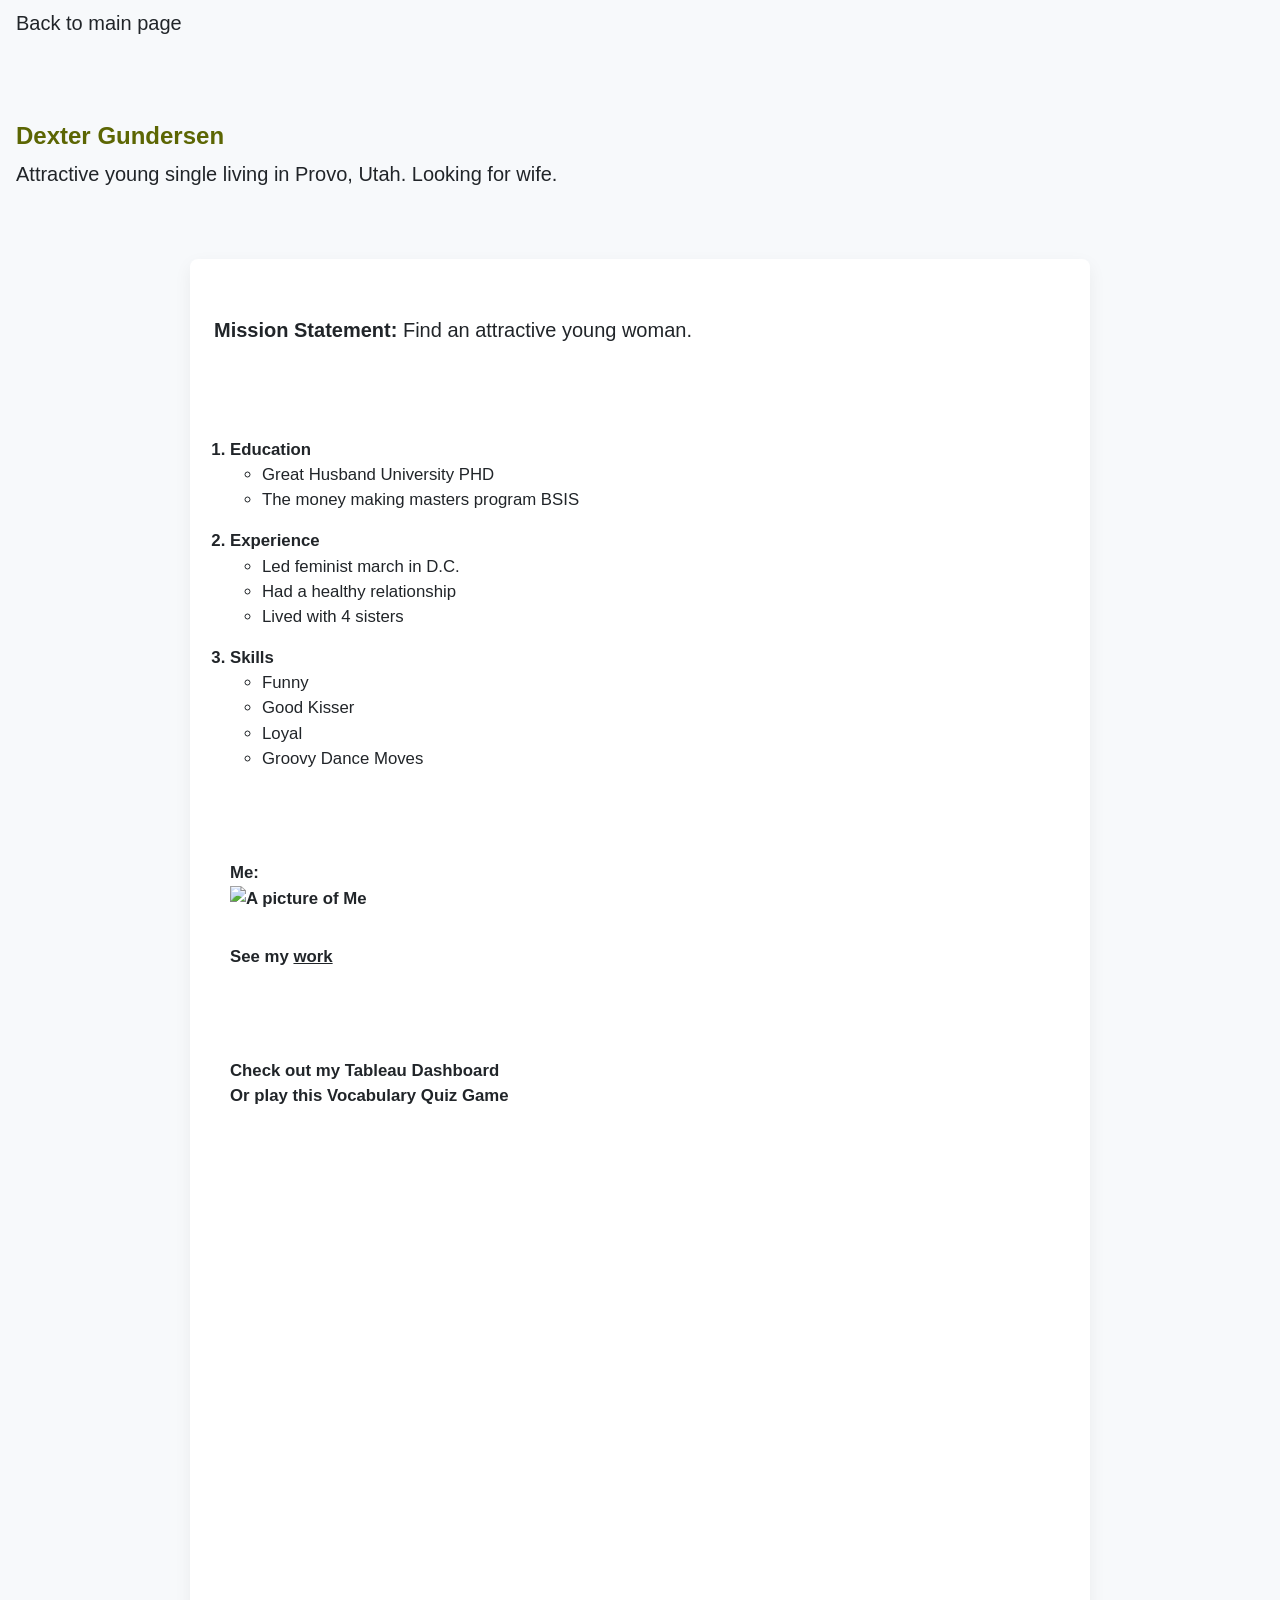
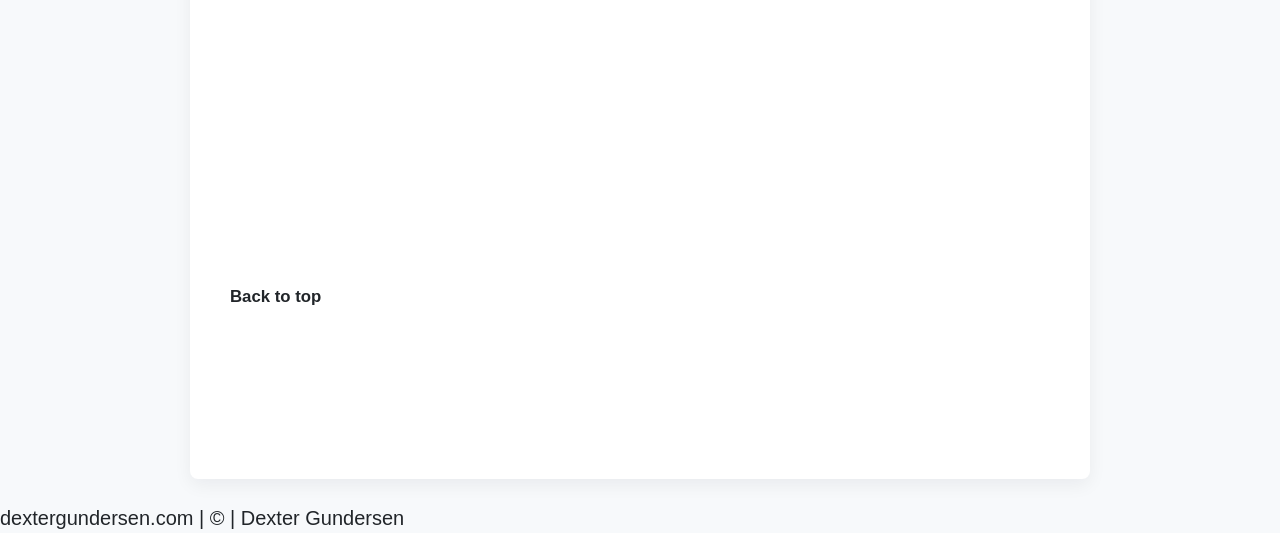
==== resume.html @ a80260eb "Add files via upload" ====
<!--Comment
Dexter Gundersen
040
April 14, 2026-->
<!DOCTYPE html>
<html lang="en">
<head>
    <meta charset="UTF-8">
    <meta name="viewport" content="width=device-width, initial-scale=1.0">
    <title>My Resume</title>
    <link rel="stylesheet" href="css/styles.css">
    <link rel="stylesheet" href="css/style.overwrite.css">

</head>
<body>
    <div class="common header">
        <!-- <img src="../images/Michael.Photo.jpg" height="150" alt="A picture of Me"> -->
    <span class="subheader">
            <a href="index.html" id="top">Back to main page</a> <br><br><br>
            <!-- <a href="#">Resume</a> | 
            <a href="aboutme.html">About me</a> -->
    </span>
    <div class="common rightmenu">
        <h4>Dexter Gundersen</h4>
        Attractive young single living in Provo, Utah. Looking for wife. <br><br>
        
    </div>
    </div>
    <!-- <div class="common leftmenu">
        <a href="#edu">Education</a><br>
        <a href="#exp">Experience</a><br>
        <a href="#ski">Skills</a><br> -->
    </div>
    <div class="common mainbody">
        <p class="justify"><span class="bold"> Mission Statement:</span> Find an attractive young woman.</p> <br><br>
    <ol>
        <li id="edu" class="resumeList">Education
            <ul>
                <li>Great Husband University PHD</li>
                <li>The money making masters program BSIS</li>
            </ul>
        </li>
        <li id="exp" class="resumeList">Experience
            <ul>
                <li>Led feminist march in D.C.</li>
                <li>Had a healthy relationship</li>
                <li>Lived with 4 sisters</li>
            </ul>
        </li>
        <li id="ski" class="resumeList">Skills
            <ul>
                <li>Funny</li>
                <li>Good Kisser</li>
                <li>Loyal</li>
                <li>Groovy Dance Moves</li>
            </ul>
            <p>&nbsp;</p>
            Me:<br>
            <img src="../images/Michael.Photo.jpg" height="150" alt="A picture of Me">
            <p>
            See my <a href="https://www.youtube.com/watch?v=u22BXhMu4tI" target="_blank" title="My Boxing Movie">work</a>
        </p>
            <p>&nbsp;</p>
            Check out my <a href="tab.html" id="top">Tableau Dashboard</a> <br>
            Or play this <a href="vocab-quiz.html">Vocabulary Quiz Game</a>
            <p>&nbsp;</p>
            <p>&nbsp;</p>
            <p>&nbsp;</p>
            <p>&nbsp;</p>
            <p>&nbsp;</p>
            <p>&nbsp;</p>
            <p>&nbsp;</p>
            <p>&nbsp;</p>
            <p>&nbsp;</p>
            <p>&nbsp;</p>
            <p>&nbsp;</p>
            <p>&nbsp;</p>
            <p>&nbsp;</p>
            <a href="#top">Back to top</a><br>
            <p>&nbsp;</p>
            <p>&nbsp;</p>
        </li>
    </ol>
    </div>

    

    <div class="common footer">
        <www class="dextergundersen">dextergundersen</www>.com | &copy; | Dexter Gundersen
    </div>

 
</body>
</html>
---- css/style.overwrite.css ----
/* Overwrite stylesheet  */
.bold {
  font-weight: 700;
}

/* Resume layout tweaks (more specific to override defaults) */
.common.mainbody,
.mainbody,
body .common.mainbody {
  padding: 1.5rem !important;
  font-family: 'Arial', sans-serif;
}

/* Bold the top-level resume list titles but keep nested list items normal */
.common.mainbody ol > li.resumeList,
body .common.mainbody ol > li.resumeList {
  font-weight: 700 !important;
  margin-bottom: 1rem;
  font-size: 1.05rem;
}

.common.mainbody ol > li.resumeList ul li,
body .common.mainbody ol > li.resumeList ul li {
  font-weight: 400 !important;
  font-family: 'Arial', sans-serif;
}

/* Ensure Mission Statement span uses the bold class (stronger selector) */
.common.mainbody p.justify > .bold,
body .common.mainbody p.justify > .bold {
  font-weight: 700 !important;
}

/* Slight spacing for list content */
.common.mainbody ol {
  padding-left: 1rem;
}

/* Padding for right-side menu and header subheader spacing */
.common.rightmenu {
  padding: 1rem !important;
}

.common.header .subheader {
  display: block;
  padding: 0.5rem 1rem;
}

/* Page background and content card for resume */
body {
  background-color: #f7f9fb;
  min-height: 100vh;
}

.common.mainbody,
body .common.mainbody {
  background: #ffffff;
  border-radius: 8px;
  box-shadow: 0 6px 18px rgba(16,24,40,0.06);
  max-width: 900px;
  margin: 1.5rem auto;
}

h4 {
  color: #5c6603;
}
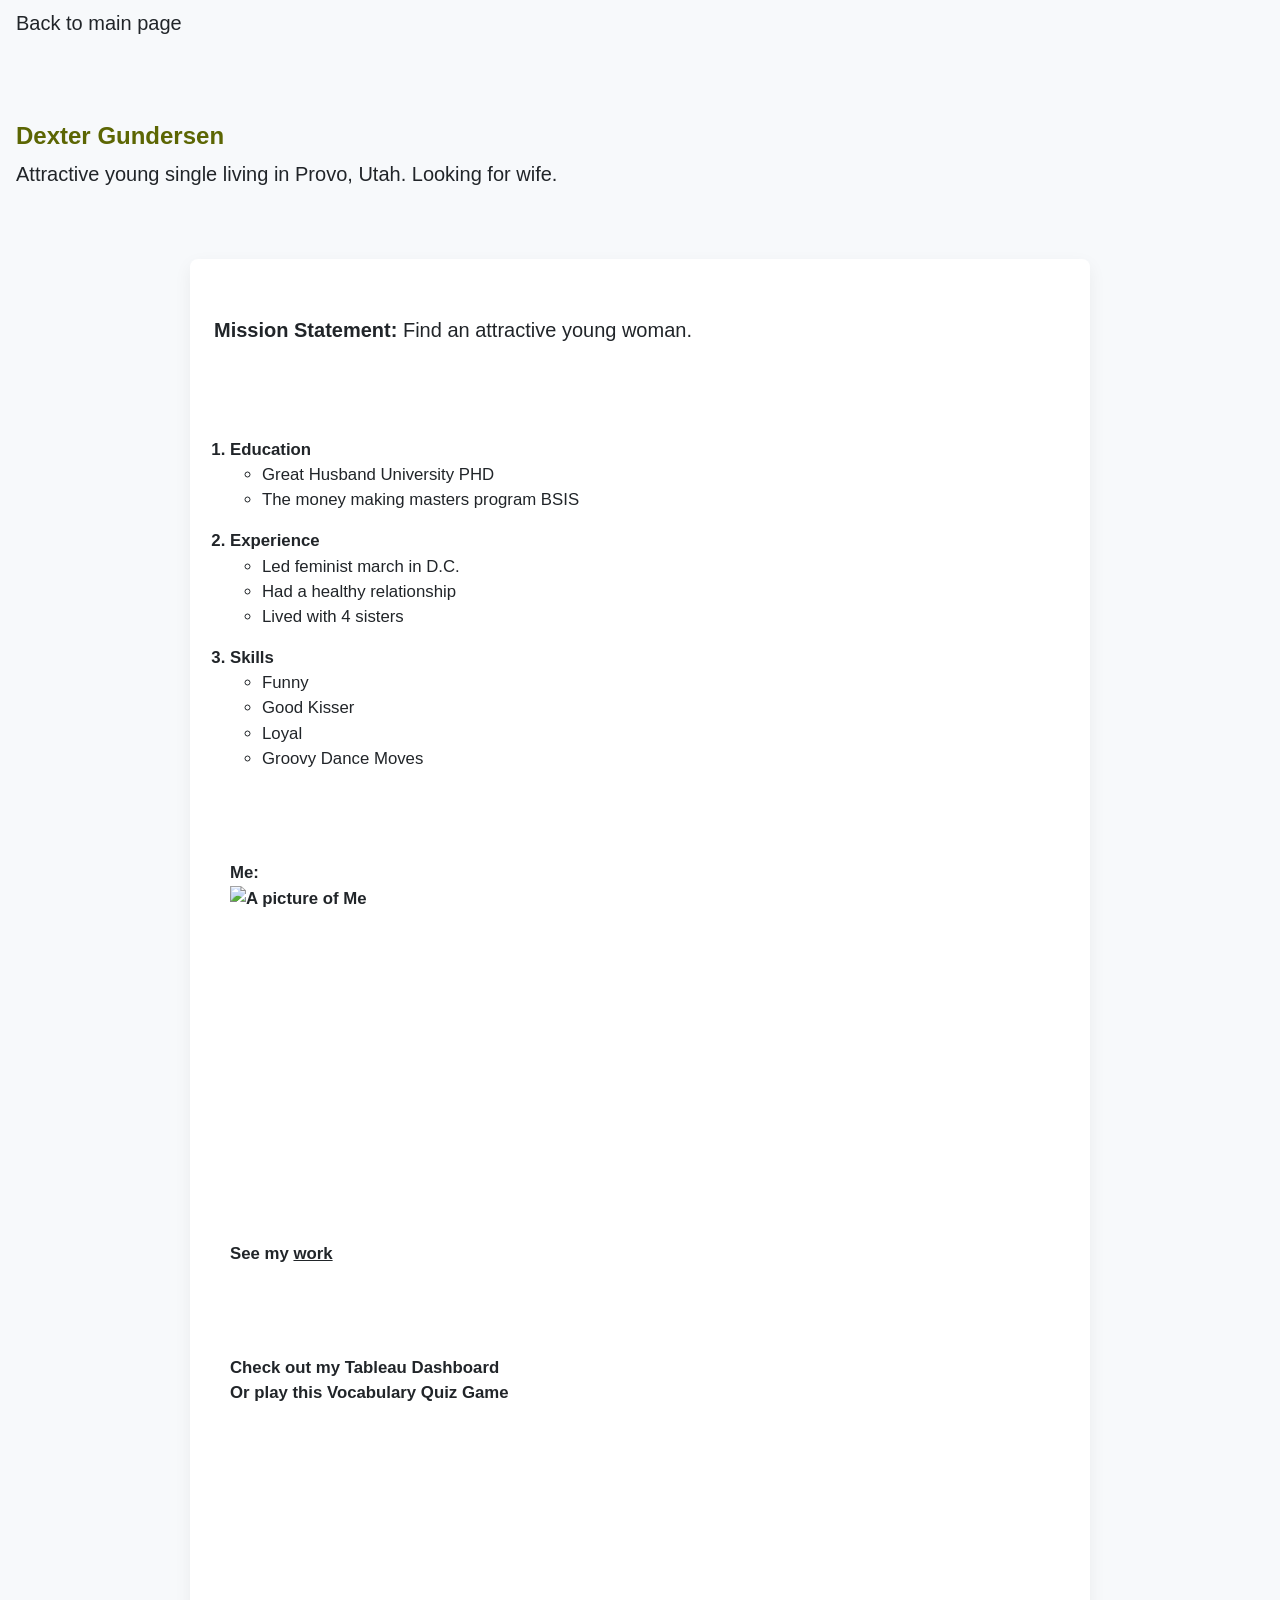
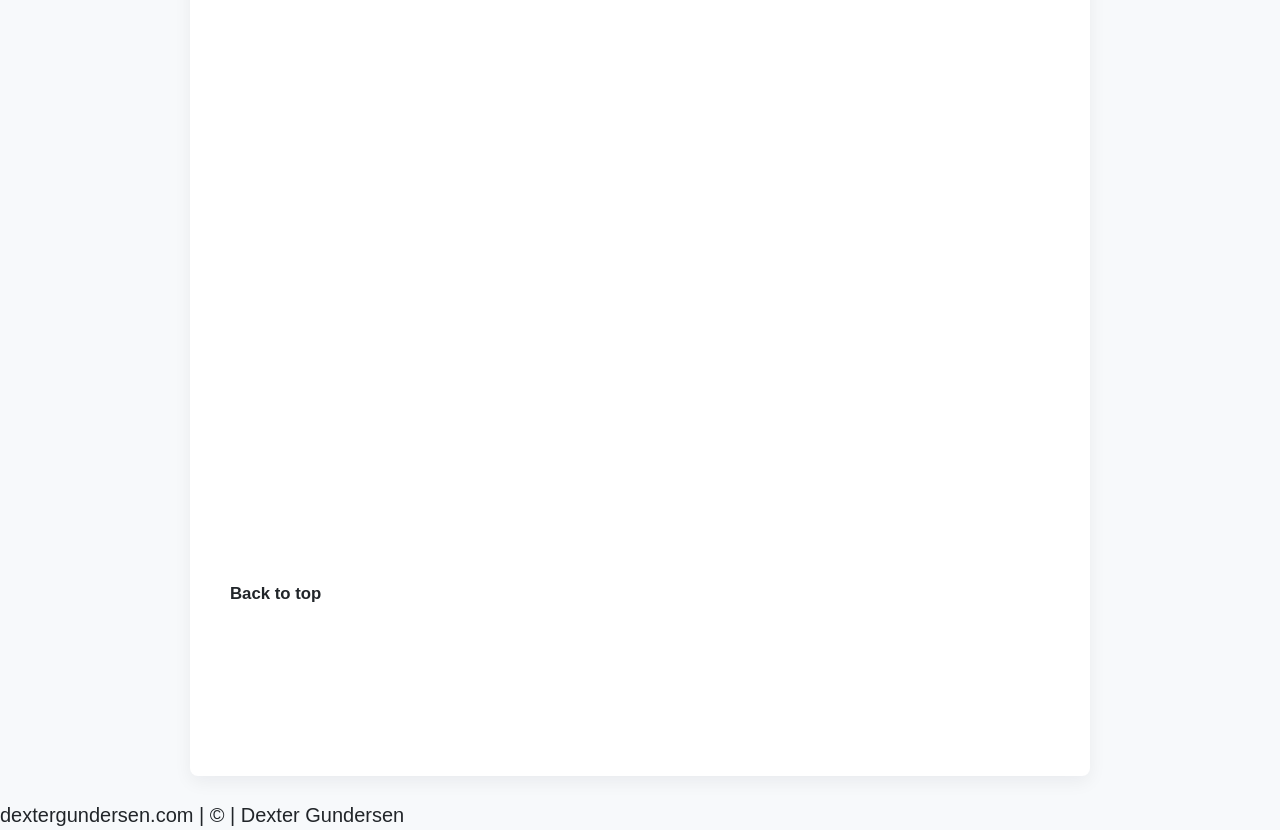
==== commit ad401c12: "Add files via upload" ====
--- a/resume.html
+++ b/resume.html
@@ -56,9 +56,10 @@
             </ul>
             <p>&nbsp;</p>
             Me:<br>
-            <img src="../images/Michael.Photo.jpg" height="150" alt="A picture of Me">
+            <img src="images/Michael.Photo.jpg" height="150" alt="A picture of Me">
             <p>
             See my <a href="https://www.youtube.com/watch?v=u22BXhMu4tI" target="_blank" title="My Boxing Movie">work</a>
+            <iframe width="560" height="315" src="https://www.youtube.com/embed/u22BXhMu4tI" title="YouTube video" frameborder="0" allowfullscreen></iframe>
         </p>
             <p>&nbsp;</p>
             Check out my <a href="tab.html" id="top">Tableau Dashboard</a> <br>
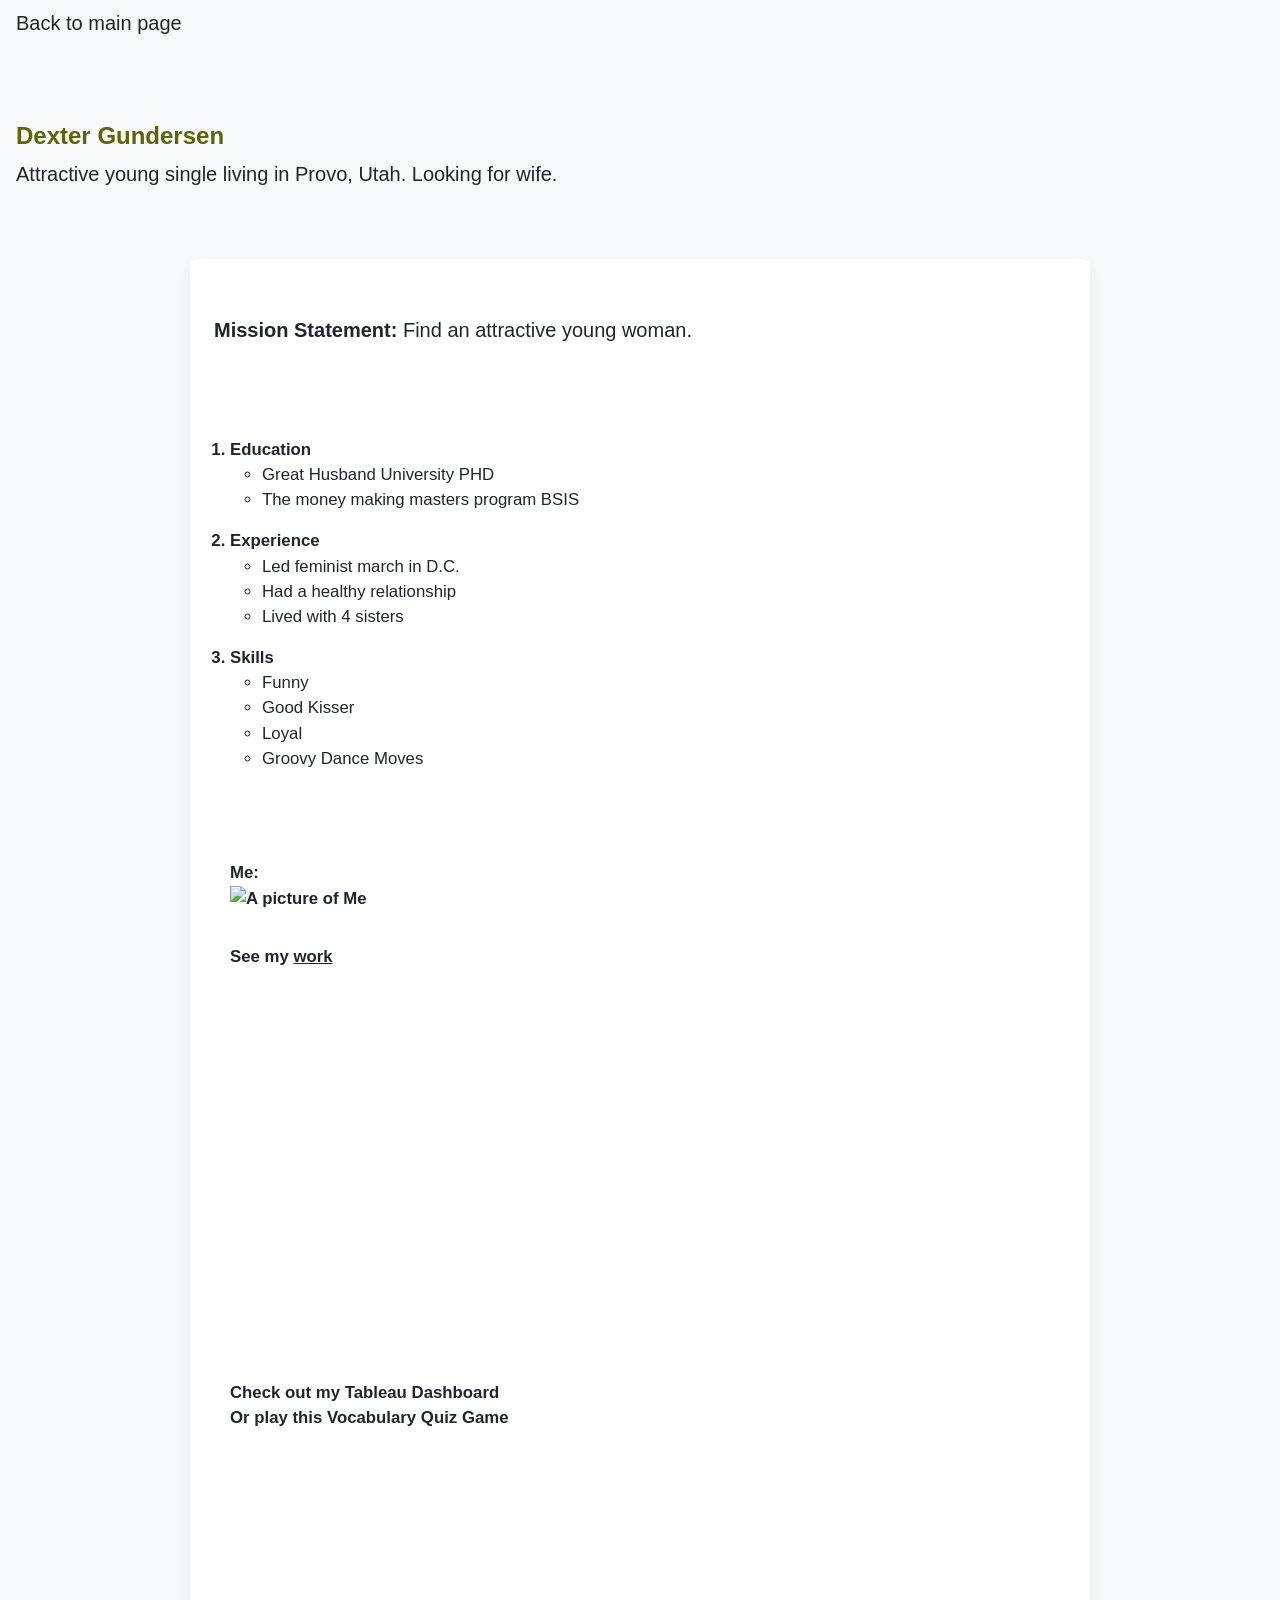
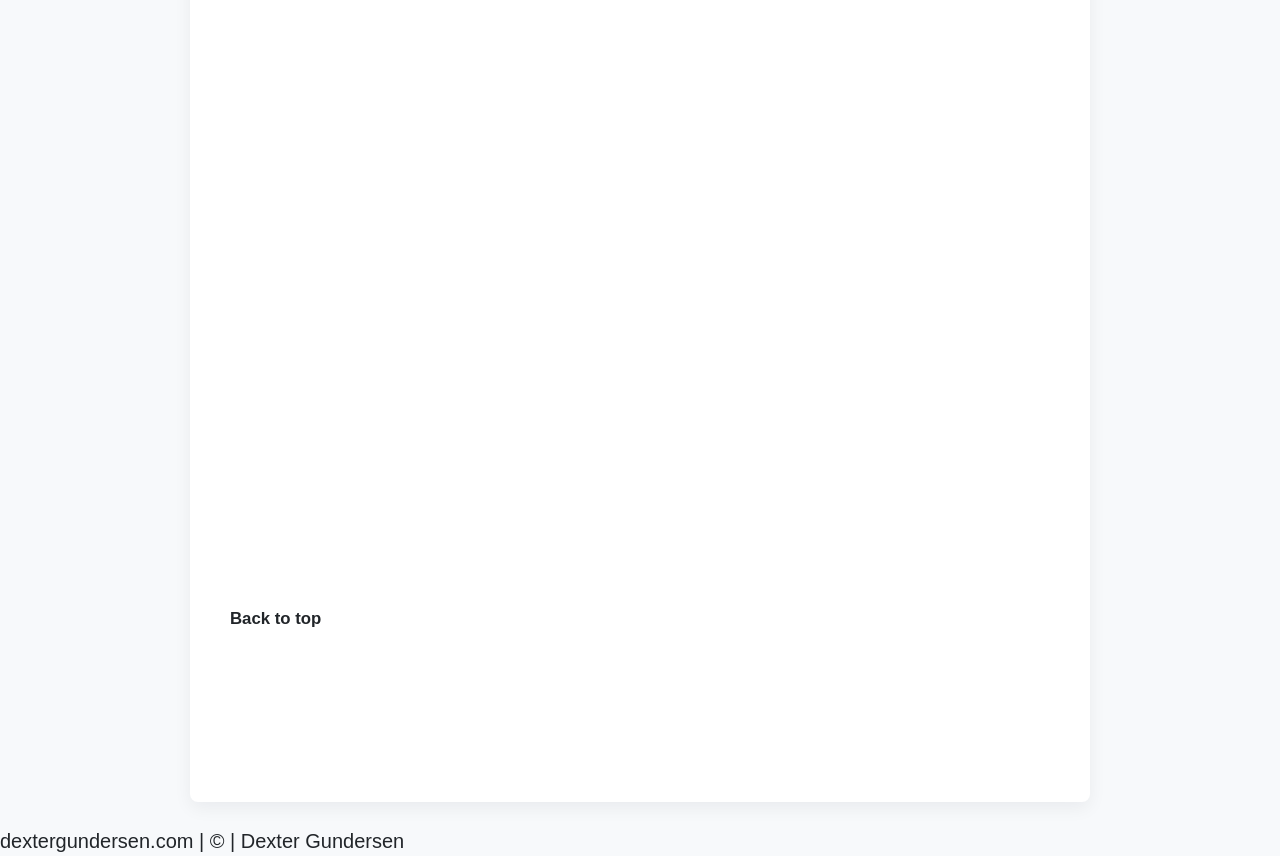
==== commit 616d4be9: "Add files via upload" ====
--- a/resume.html
+++ b/resume.html
@@ -58,7 +58,7 @@
             Me:<br>
             <img src="images/Michael.Photo.jpg" height="150" alt="A picture of Me">
             <p>
-            See my <a href="https://www.youtube.com/watch?v=u22BXhMu4tI" target="_blank" title="My Boxing Movie">work</a>
+            See my <a href="https://www.youtube.com/watch?v=u22BXhMu4tI" target="_blank" title="My Boxing Movie">work</a> <br>
             <iframe width="560" height="315" src="https://www.youtube.com/embed/u22BXhMu4tI" title="YouTube video" frameborder="0" allowfullscreen></iframe>
         </p>
             <p>&nbsp;</p>
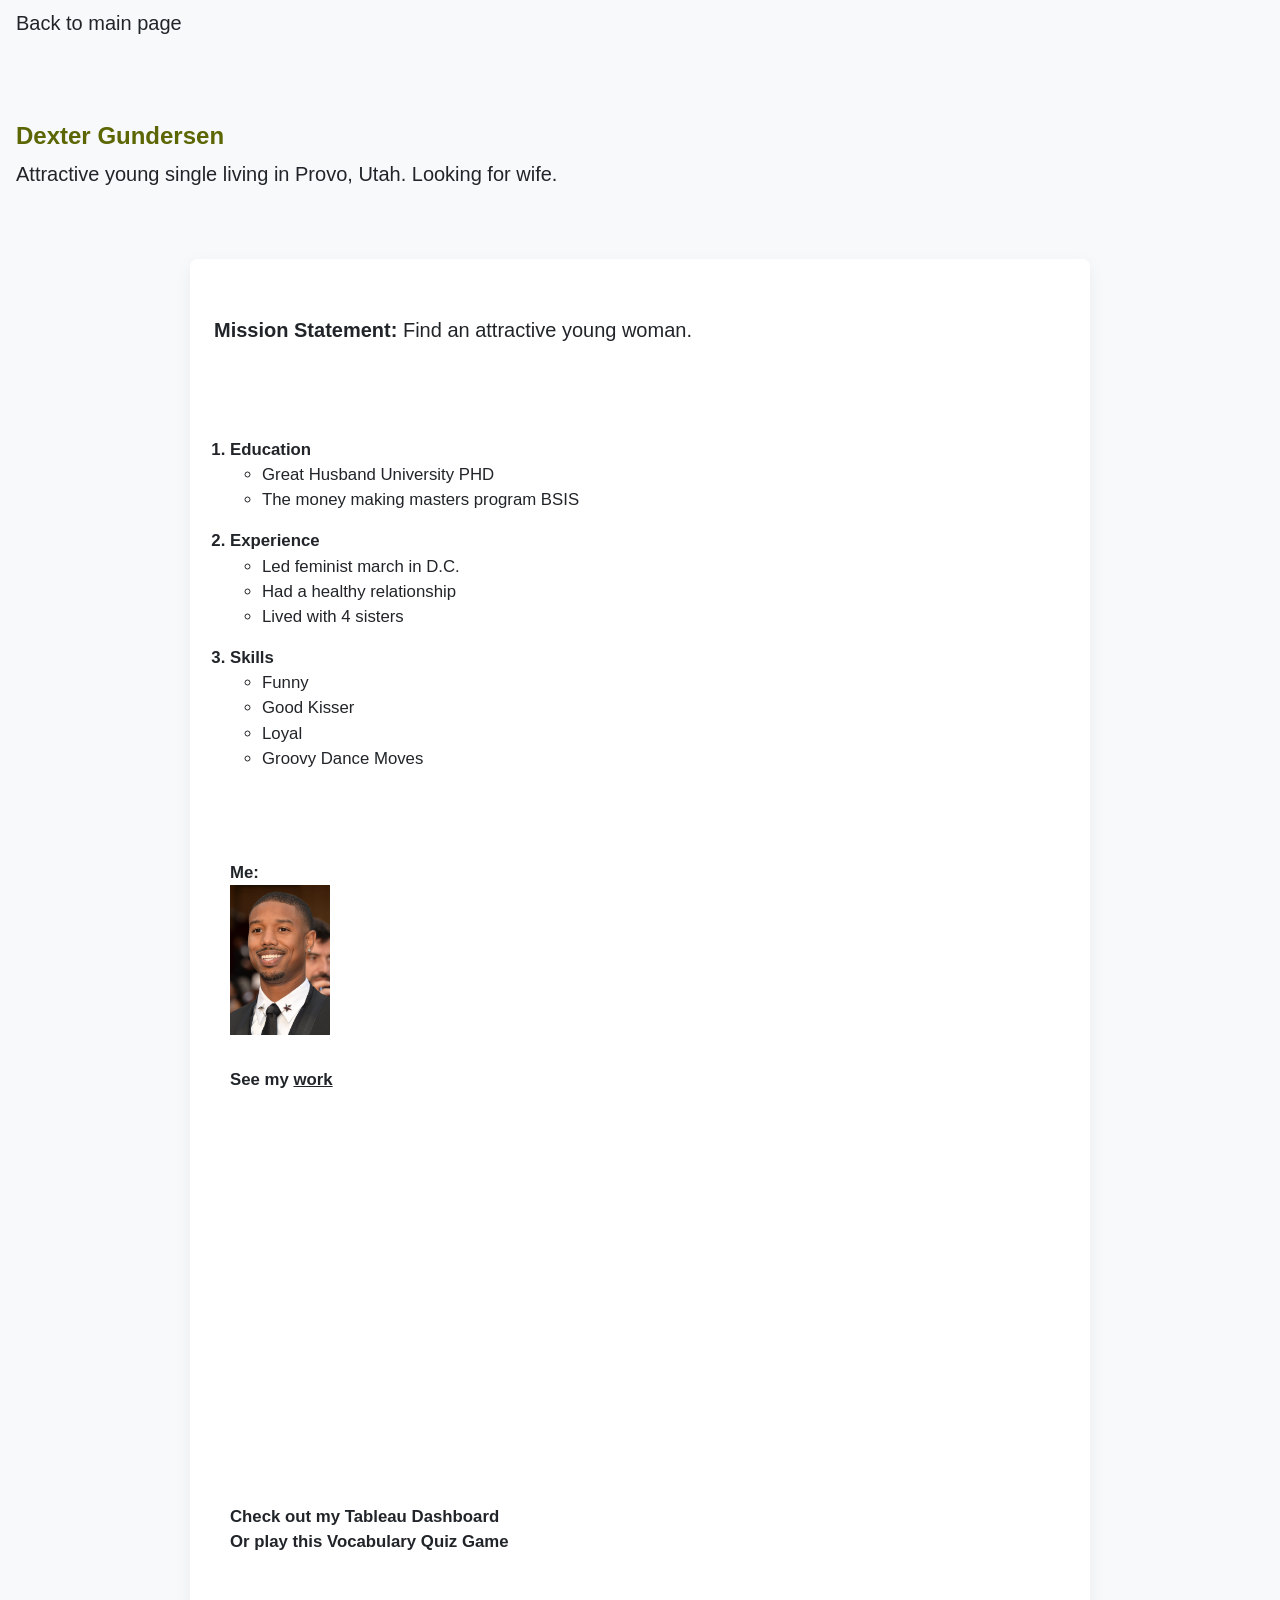
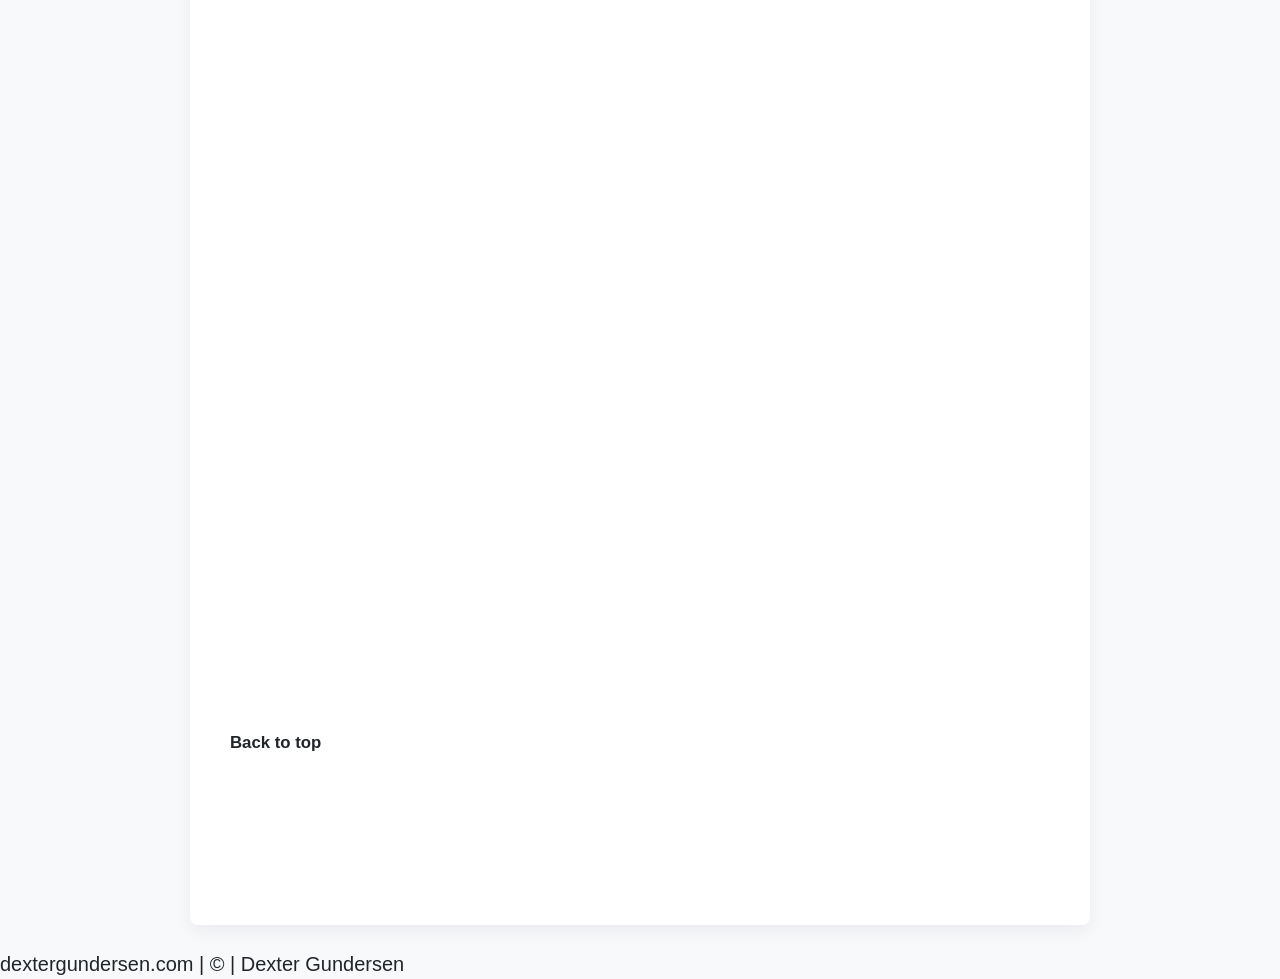
==== commit 92085025: "Add files via upload" ====
--- a/resume.html
+++ b/resume.html
@@ -56,7 +56,7 @@
             </ul>
             <p>&nbsp;</p>
             Me:<br>
-            <img src="images/Michael.Photo.jpg" height="150" alt="A picture of Me">
+            <img src="assets/img/Michael.Photo.jpg" height="150" alt="A picture of Me">
             <p>
             See my <a href="https://www.youtube.com/watch?v=u22BXhMu4tI" target="_blank" title="My Boxing Movie">work</a> <br>
             <iframe width="560" height="315" src="https://www.youtube.com/embed/u22BXhMu4tI" title="YouTube video" frameborder="0" allowfullscreen></iframe>
